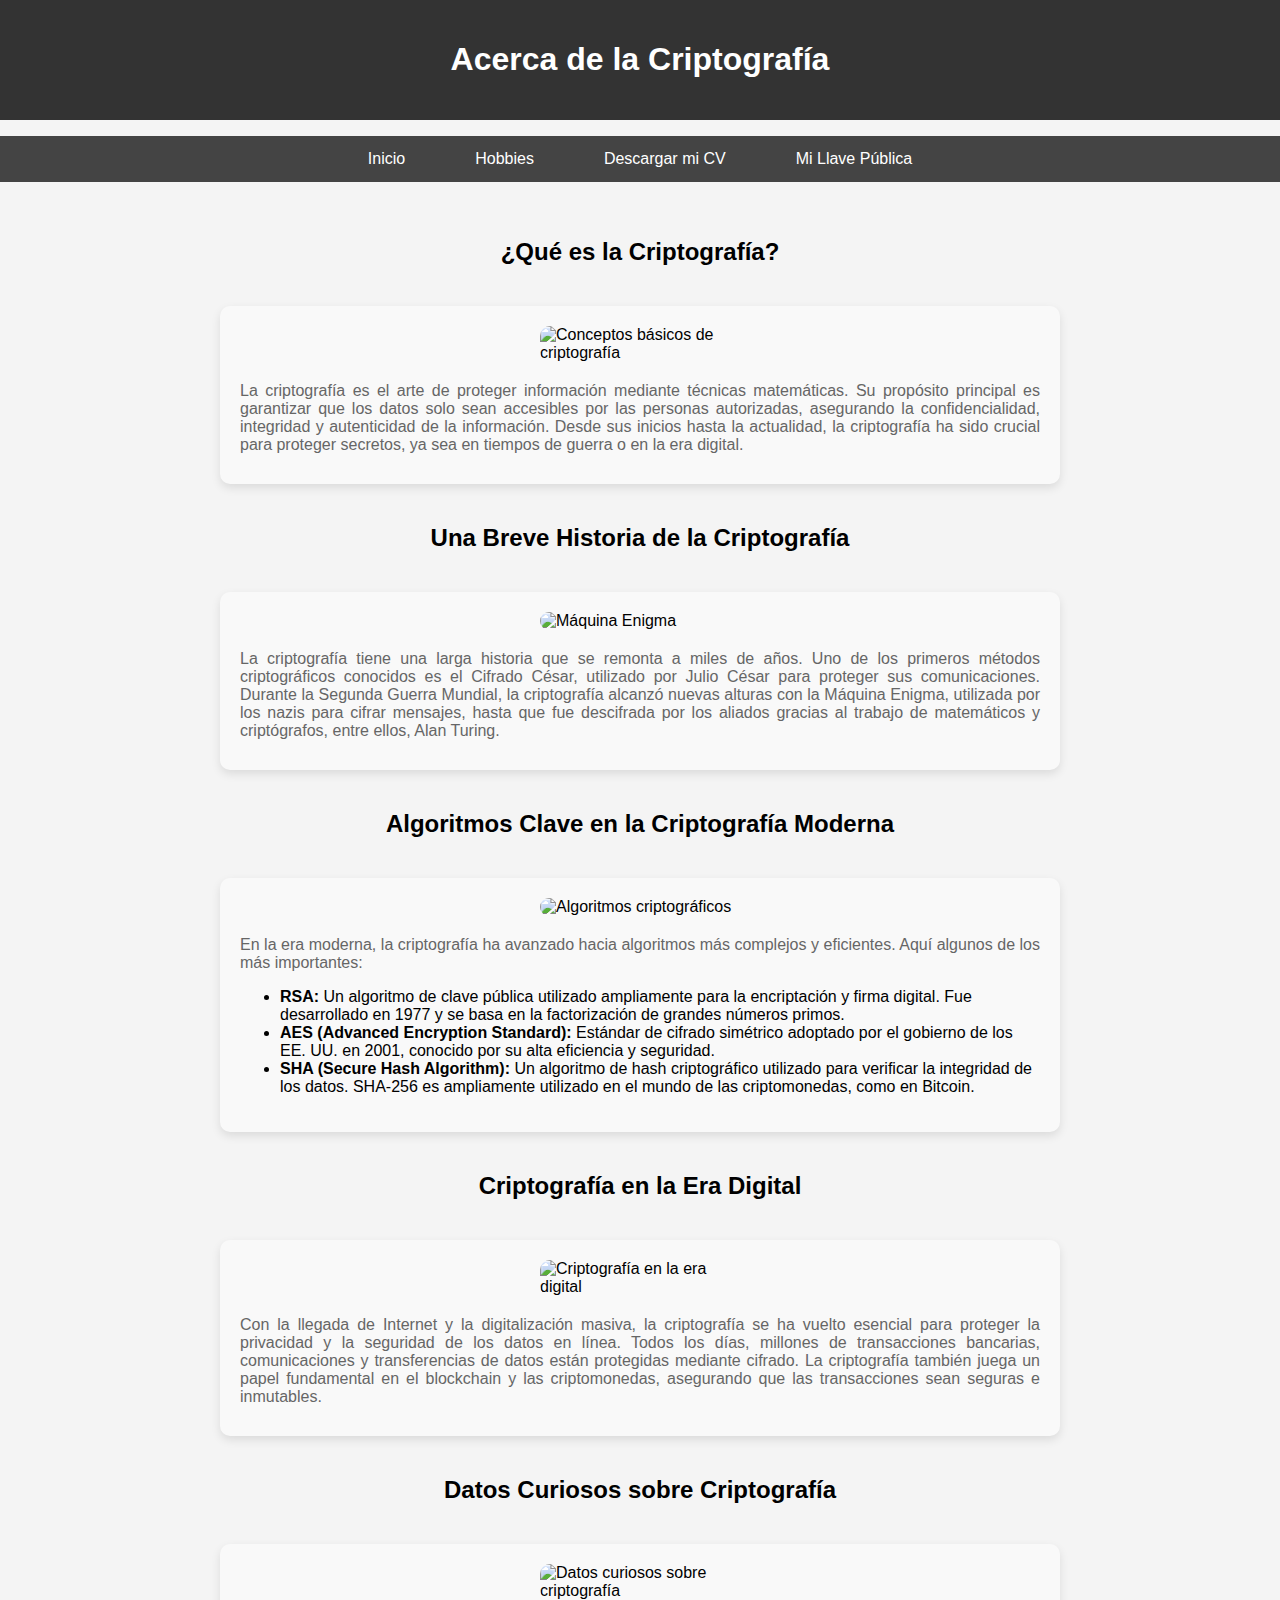
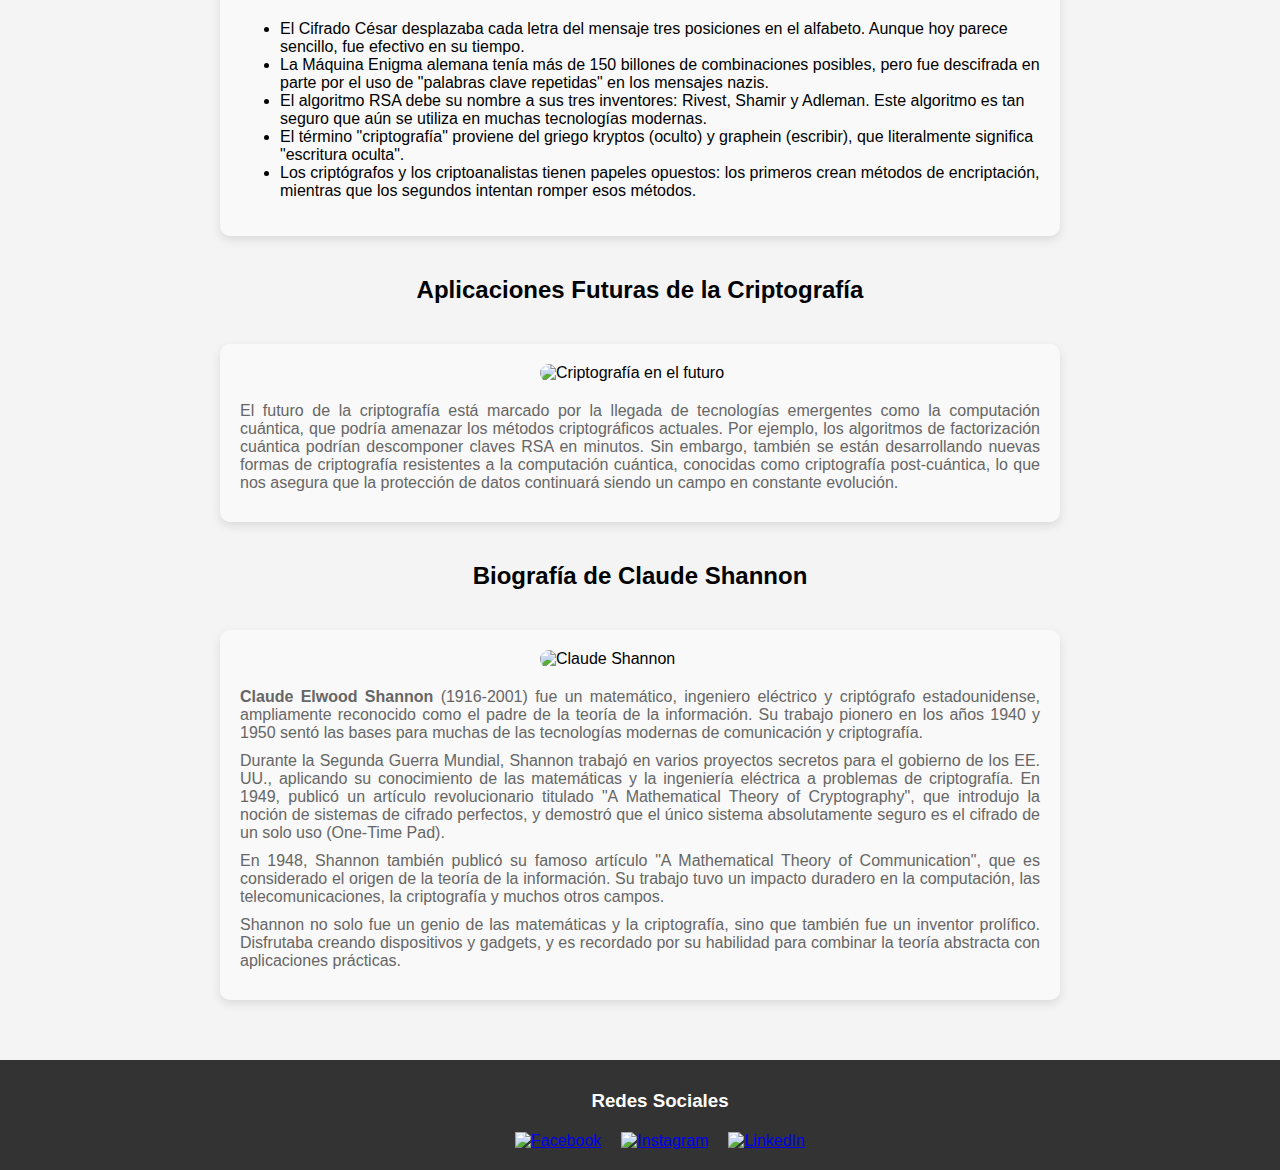
==== criptografia.html @ 6e07543c "Add files via upload" ====
<!DOCTYPE html>
<html lang="es">
<head>
    <meta charset="UTF-8">
    <meta name="viewport" content="width=device-width, initial-scale=1.0">
    <title>Criptografía</title>
    <link rel="stylesheet" href="styles.css">
</head>
<body>
    <header>
        <h1>Acerca de la Criptografía</h1>
    </header>

    <nav>
        <ul>
            <li><a href="index.html">Inicio</a></li>
            <li><a href="hobbies.html">Hobbies</a></li>
            <li><a href="cv.pdf" download>Descargar mi CV</a></li>
            <li><a href="#">Mi Llave Pública</a></li>
        </ul>
    </nav>

    <section class="cryptography-section">
        <h2>¿Qué es la Criptografía?</h2>
        <div class="cryptography-item">
            <img src="img/criptografia_basica.jpg" alt="Conceptos básicos de criptografía" class="crypto-photo">
            <p>La criptografía es el arte de proteger información mediante técnicas matemáticas. Su propósito principal es garantizar que los datos solo sean accesibles por las personas autorizadas, asegurando la confidencialidad, integridad y autenticidad de la información. Desde sus inicios hasta la actualidad, la criptografía ha sido crucial para proteger secretos, ya sea en tiempos de guerra o en la era digital.</p>
        </div>

        <h2>Una Breve Historia de la Criptografía</h2>
        <div class="cryptography-item">
            <img src="img/enigma.jpg" alt="Máquina Enigma" class="crypto-photo">
            <p>La criptografía tiene una larga historia que se remonta a miles de años. Uno de los primeros métodos criptográficos conocidos es el 
                Cifrado César, utilizado por Julio César para proteger sus comunicaciones. Durante la Segunda Guerra Mundial, 
                la criptografía alcanzó nuevas alturas con la Máquina Enigma, utilizada por los nazis para cifrar mensajes, 
                hasta que fue descifrada por los aliados gracias al trabajo de matemáticos y criptógrafos, entre ellos, 
                Alan Turing.</p>
        </div>

        <h2>Algoritmos Clave en la Criptografía Moderna</h2>
        <div class="cryptography-item">
            <img src="img/algo.jpg" alt="Algoritmos criptográficos" class="crypto-photo">
            <p>En la era moderna, la criptografía ha avanzado hacia algoritmos más complejos y eficientes. 
                Aquí algunos de los más importantes:</p>
            <ul>
                <li><strong>RSA:</strong> Un algoritmo de clave pública utilizado ampliamente para la encriptación y firma digital. Fue desarrollado en 1977 y se basa en la factorización de grandes números primos.</li>
                <li><strong>AES (Advanced Encryption Standard):</strong> Estándar de cifrado simétrico adoptado por el gobierno de los EE. UU. en 2001, conocido por su alta eficiencia y seguridad.</li>
                <li><strong>SHA (Secure Hash Algorithm):</strong> Un algoritmo de hash criptográfico utilizado para verificar la integridad de los datos. SHA-256 es ampliamente utilizado en el mundo de las criptomonedas, como en Bitcoin.</li>
            </ul>
        </div>

        <h2>Criptografía en la Era Digital</h2>
        <div class="cryptography-item">
            <img src="img/criptografia_digital.jpg" alt="Criptografía en la era digital" class="crypto-photo">
            <p>Con la llegada de Internet y la digitalización masiva, la criptografía se ha vuelto esencial para proteger la privacidad y la seguridad de los datos en línea. Todos los días, millones de transacciones bancarias, comunicaciones y transferencias de datos están protegidas mediante cifrado. La criptografía también juega un papel fundamental en el blockchain y las criptomonedas, asegurando que las transacciones sean seguras e inmutables.</p>
        </div>

        <h2>Datos Curiosos sobre Criptografía</h2>
        <div class="cryptography-item">
            <img src="img/datos_curiosos.jpg" alt="Datos curiosos sobre criptografía" class="crypto-photo">
            <ul>
                <li>El Cifrado César desplazaba cada letra del mensaje tres posiciones en el alfabeto. Aunque hoy parece sencillo, fue efectivo en su tiempo.</li>
                <li>La Máquina Enigma alemana tenía más de 150 billones de combinaciones posibles, pero fue descifrada en parte por el uso de "palabras clave repetidas" en los mensajes nazis.</li>
                <li>El algoritmo RSA debe su nombre a sus tres inventores: Rivest, Shamir y Adleman. Este algoritmo es tan seguro que aún se utiliza en muchas tecnologías modernas.</li>
                <li>El término "criptografía" proviene del griego kryptos (oculto) y graphein (escribir), que literalmente significa "escritura oculta".</li>
                <li>Los criptógrafos y los criptoanalistas tienen papeles opuestos: los primeros crean métodos de encriptación, mientras que los segundos intentan romper esos métodos.</li>
            </ul>
        </div>

        <h2>Aplicaciones Futuras de la Criptografía</h2>
        <div class="cryptography-item">
            <img src="img/criptografia_futuro.jpg" alt="Criptografía en el futuro" class="crypto-photo">
            <p>El futuro de la criptografía está marcado por la llegada de tecnologías emergentes como la computación cuántica, que podría amenazar los métodos criptográficos actuales. Por ejemplo, los algoritmos de factorización cuántica podrían descomponer claves RSA en minutos. Sin embargo, también se están desarrollando nuevas formas de criptografía resistentes a la computación cuántica, conocidas como criptografía post-cuántica, lo que nos asegura que la protección de datos continuará siendo un campo en constante evolución.</p>
        </div>
        <h2>Biografía de Claude Shannon</h2>
        <div class="cryptography-item">
            <img src="img/cs.jpg" alt="Claude Shannon" class="crypto-photo">
            <p><strong>Claude Elwood Shannon</strong> (1916-2001) fue un matemático, ingeniero eléctrico y criptógrafo estadounidense, ampliamente reconocido como el padre de la teoría de la información. Su trabajo pionero en los años 1940 y 1950 sentó las bases para muchas de las tecnologías modernas de comunicación y criptografía.</p>
            <p>Durante la Segunda Guerra Mundial, Shannon trabajó en varios proyectos secretos para el gobierno de los EE. UU., aplicando su conocimiento de las matemáticas y la ingeniería eléctrica a problemas de criptografía. En 1949, publicó un artículo revolucionario titulado "A Mathematical Theory of Cryptography", que introdujo la noción de sistemas de cifrado perfectos, y demostró que el único sistema absolutamente seguro es el cifrado de un solo uso (One-Time Pad).</p>
            <p>En 1948, Shannon también publicó su famoso artículo "A Mathematical Theory of Communication", que es considerado el origen de la teoría de la información. Su trabajo tuvo un impacto duradero en la computación, las telecomunicaciones, la criptografía y muchos otros campos.</p>
            <p>Shannon no solo fue un genio de las matemáticas y la criptografía, sino que también fue un inventor prolífico. Disfrutaba creando dispositivos y gadgets, y es recordado por su habilidad para combinar la teoría abstracta con aplicaciones prácticas.</p>
        </div>
        
    </section>

    <footer>
        <h3>Redes Sociales</h3>
        <div class="social-links">
            <a href="https://www.facebook.com/luisangel.ruiz.94043" target="_blank">
                <img src="img/facebook.png" alt="Facebook" class="social-icon">
            </a>
            <a href="https://www.instagram.com/don_canon_21/" target="_blank">
                <img src="img/instagram.png" alt="Instagram" class="social-icon">
            </a>
            <a href="https://www.linkedin.com/in/ruiz-reyes-luis-ángel-928b5332a/" target="_blank">
                <img src="img/linkedin.png" alt="LinkedIn" class="social-icon">
            </a>
        </div>
    </footer>
</body>
</html>
---- styles.css ----
/* Estilos generales */
body {
    font-family: Arial, sans-serif;
    margin: 0;
    padding: 0;
    background-color: #f4f4f4;
}

/* Encabezado */
header {
    background-color: #333;
    color: white;
    padding: 20px;
    text-align: center;
}

.profile-photo {
    width: 150px; /* Tamaño de la foto de perfil */
    border-radius: 50%; /* Foto redondeada */
    margin-top: 20px;
}

/* Menú de navegación */
nav ul {
    display: flex;
    justify-content: center;
    list-style-type: none;
    background-color: #444;
    padding: 0;
}

nav ul li {
    margin: 0 15px;
}

nav ul li a {
    color: white;
    text-decoration: none;
    padding: 14px 20px;
    display: block;
}

nav ul li a:hover {
    background-color: #555;
}

/* Secciones */
section {
    padding: 20px;
    text-align: center;
}

/* Centrado del texto y contenido */
.education-item {
    text-align: left; /* Texto alineado a la izquierda */
    margin: 40px auto; /* Márgenes automáticos para centrar */
    max-width: 800px; /* Define el ancho máximo del contenido */
    padding: 20px; /* Espacio interno para mejorar la lectura */
    border-radius: 10px; /* Bordes redondeados */
    background-color: #f9f9f9; /* Fondo claro */
    box-shadow: 0px 4px 10px rgba(0, 0, 0, 0.1); /* Sombra ligera */
}

/* Justificación del texto */
.education-item p {
    text-align: justify;
    color: #666;
    margin: 10px 0;
}

/* Estilo para la formación académica con fotos encima del texto */
.education-photo-top {
    display: block;
    margin-left: auto;
    margin-right: auto;
    width: 200px; /* Tamaño de las imágenes */
    height: auto; /* Mantener proporción */
    margin-bottom: 20px;
    border-radius: 10px;
}

.education-item h3 {
    text-align: center;
    margin: 10px 0;
    color: #333;
}

/* Sección de hobbies */
.hobbies {
    padding: 20px;
}

/* Estilo para cada hobby */
.hobby-item {
    text-align: left; /* Alinear el texto a la izquierda */
    margin: 40px auto;
    max-width: 800px;
    padding: 20px;
    background-color: #f9f9f9;
    border-radius: 10px;
    box-shadow: 0px 4px 10px rgba(0, 0, 0, 0.1);
}

/* Justificación del texto en hobbies */
.hobby-item p {
    text-align: justify;
    color: #666;
    margin: 10px 0;
}

/* Estilo para las imágenes de hobbies */
.hobby-photo {
    display: block;
    margin: 0 auto 20px auto;
    width: 200px; /* Tamaño ajustable */
    border-radius: 10px;
}

/* Estilo para los videos */
video {
    display: block;
    margin: 20px auto;
}

/* Sección de criptografía */
.cryptography-section {
    padding: 20px;
}

/* Estilo para cada ítem de criptografía */
.cryptography-item {
    text-align: left; /* Alinear el texto a la izquierda */
    margin: 40px auto;
    max-width: 800px;
    padding: 20px;
    background-color: #f9f9f9;
    border-radius: 10px;
    box-shadow: 0px 4px 10px rgba(0, 0, 0, 0.1);
}

/* Justificación del texto en criptografía */
.cryptography-item p {
    text-align: justify;
    color: #666;
    margin: 10px 0;
}

/* Estilo para las imágenes de criptografía */
.crypto-photo {
    display: block;
    margin: 0 auto 20px auto;
    width: 200px; /* Ajusta según sea necesario */
    border-radius: 10px;
}

/* Redes sociales */
.social-links {
    display: flex;
    justify-content: center;
    margin-top: 20px;
}

.social-links a {
    margin: 0 10px;
}

.social-icon {
    width: 40px; /* Tamaño del icono de redes sociales */
    height: 40px;
    object-fit: contain;
}

.social-icon:hover {
    opacity: 0.7; /* Efecto de opacidad al pasar el ratón */
}

/* Pie de página */
footer {
    background-color: #333;
    color: white;
    text-align: center;
    padding: 20px;
    position: relative;
    bottom: 0;
    width: 100%;
}

footer h3 {
    margin: 10px 0;
}
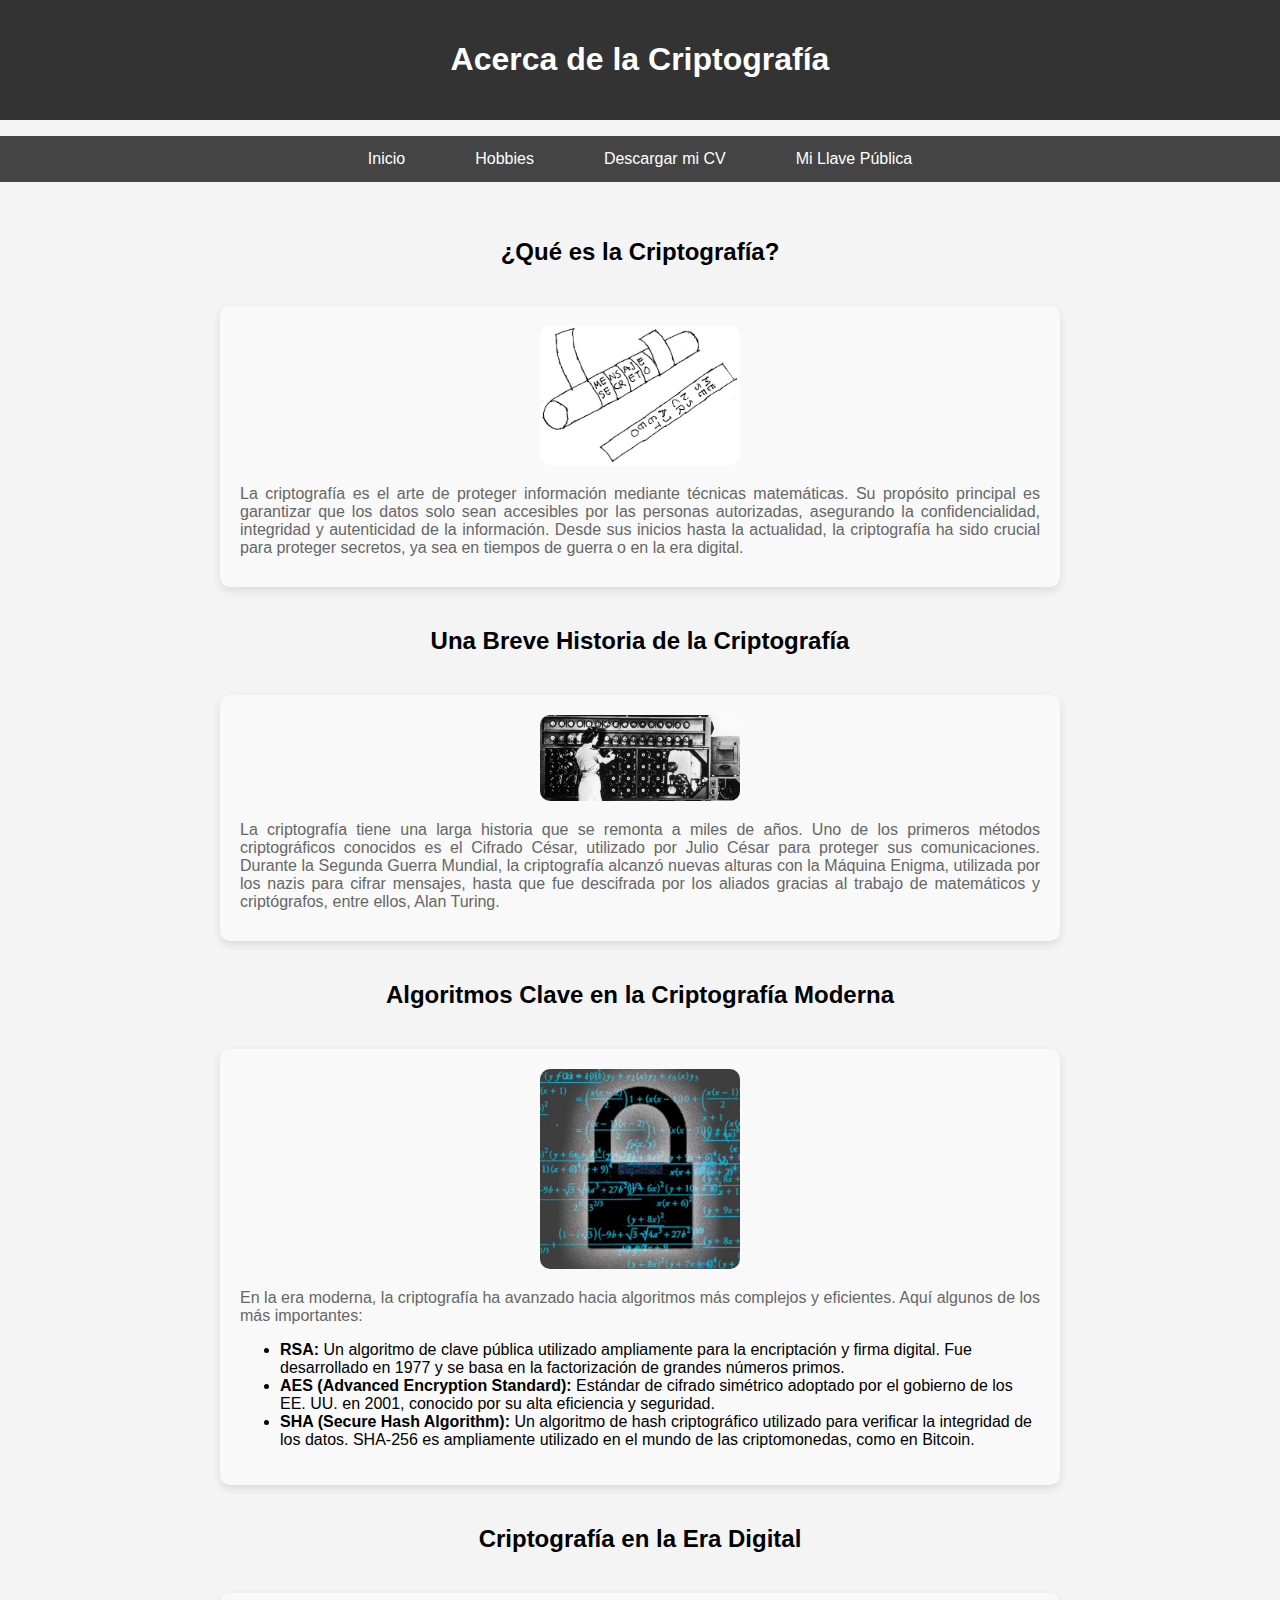
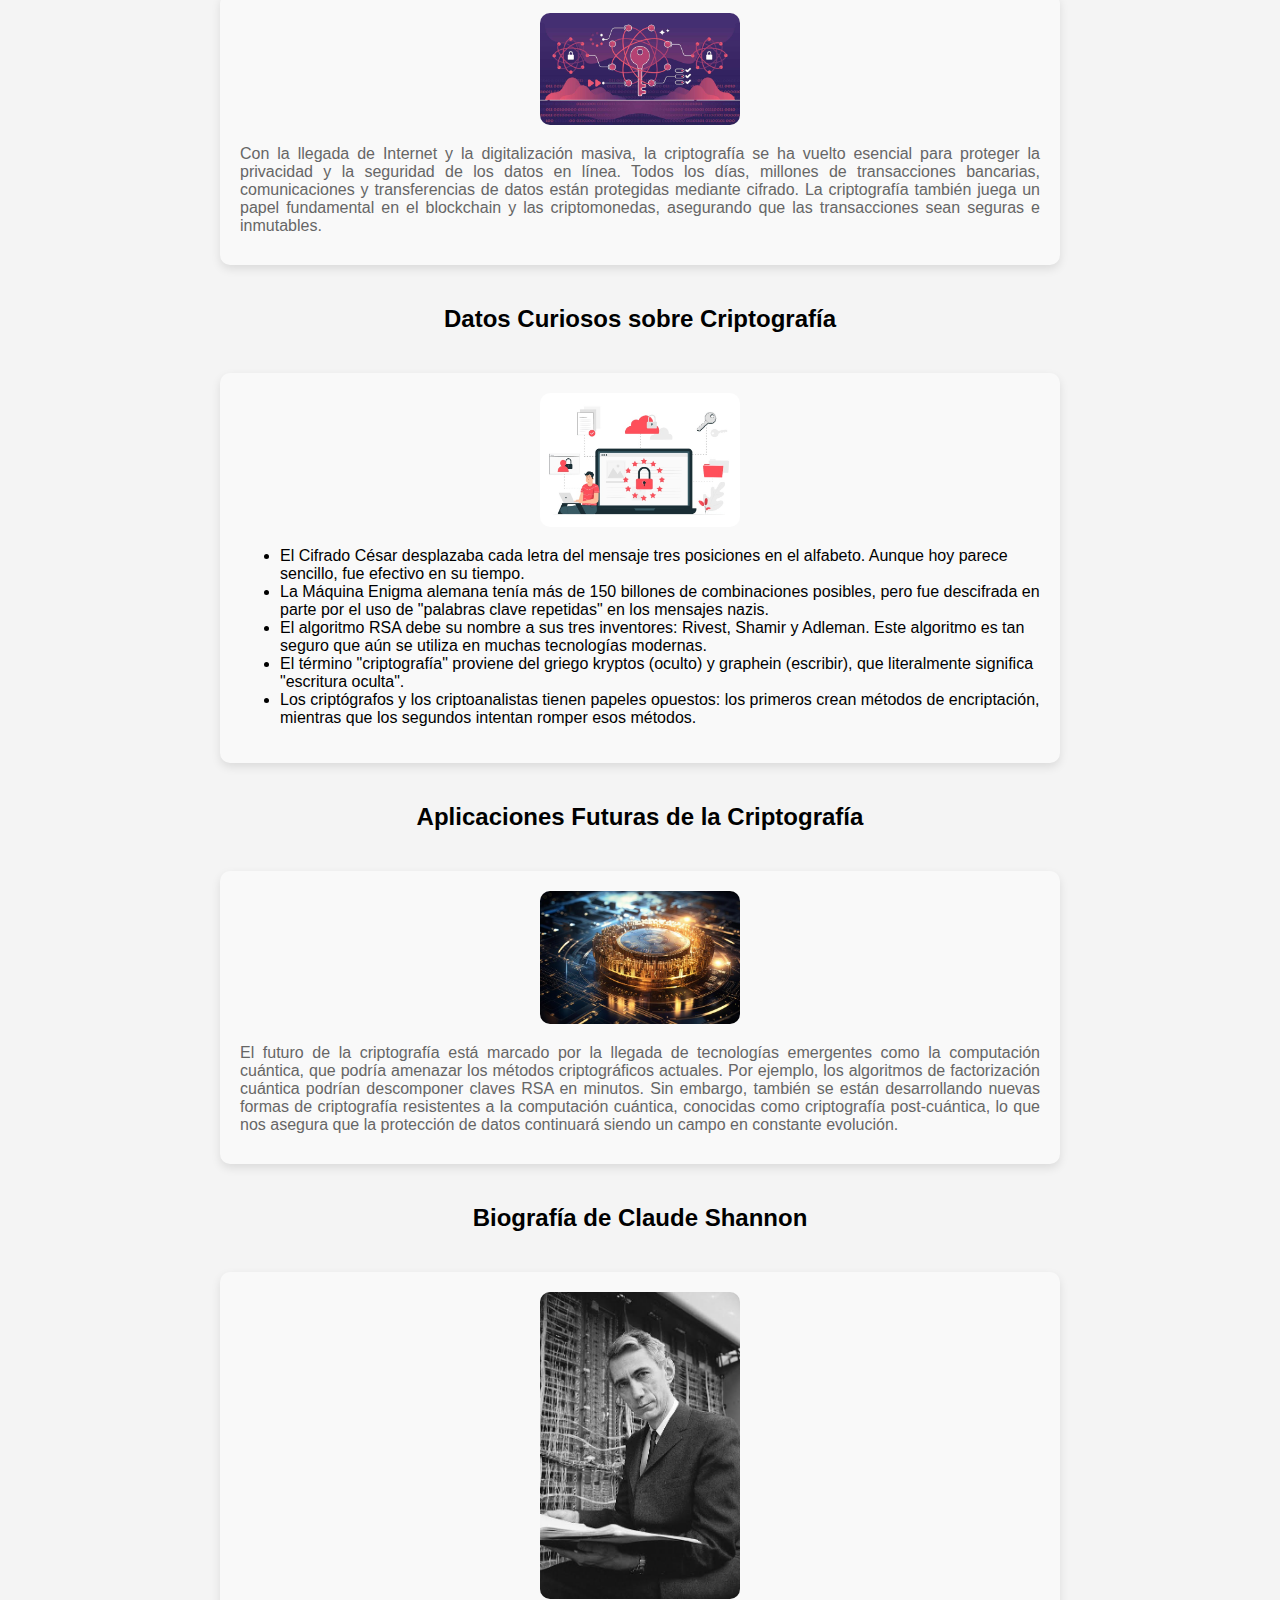
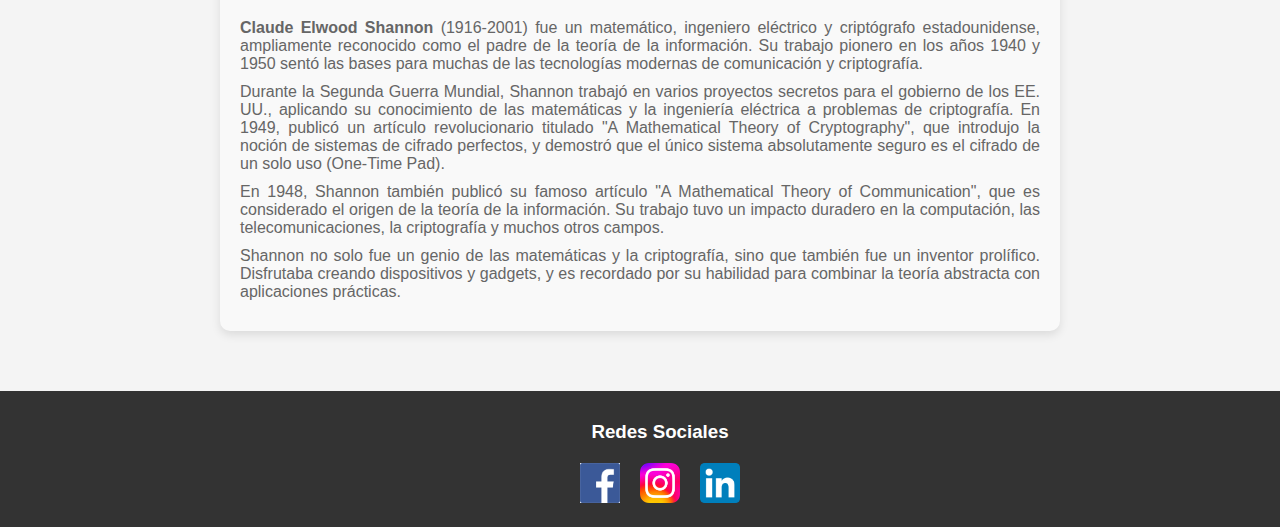
==== commit 94e6515d: "Update criptografia.html" ====
--- a/criptografia.html
+++ b/criptografia.html
@@ -92,7 +92,7 @@
             <a href="https://www.instagram.com/don_canon_21/" target="_blank">
                 <img src="img/instagram.png" alt="Instagram" class="social-icon">
             </a>
-            <a href="https://www.linkedin.com/in/ruiz-reyes-luis-ángel-928b5332a/" target="_blank">
+            <a href="www.linkedin.com/in/luis-angel-ruiz-reyes-928b5332a" target="_blank">
                 <img src="img/linkedin.png" alt="LinkedIn" class="social-icon">
             </a>
         </div>
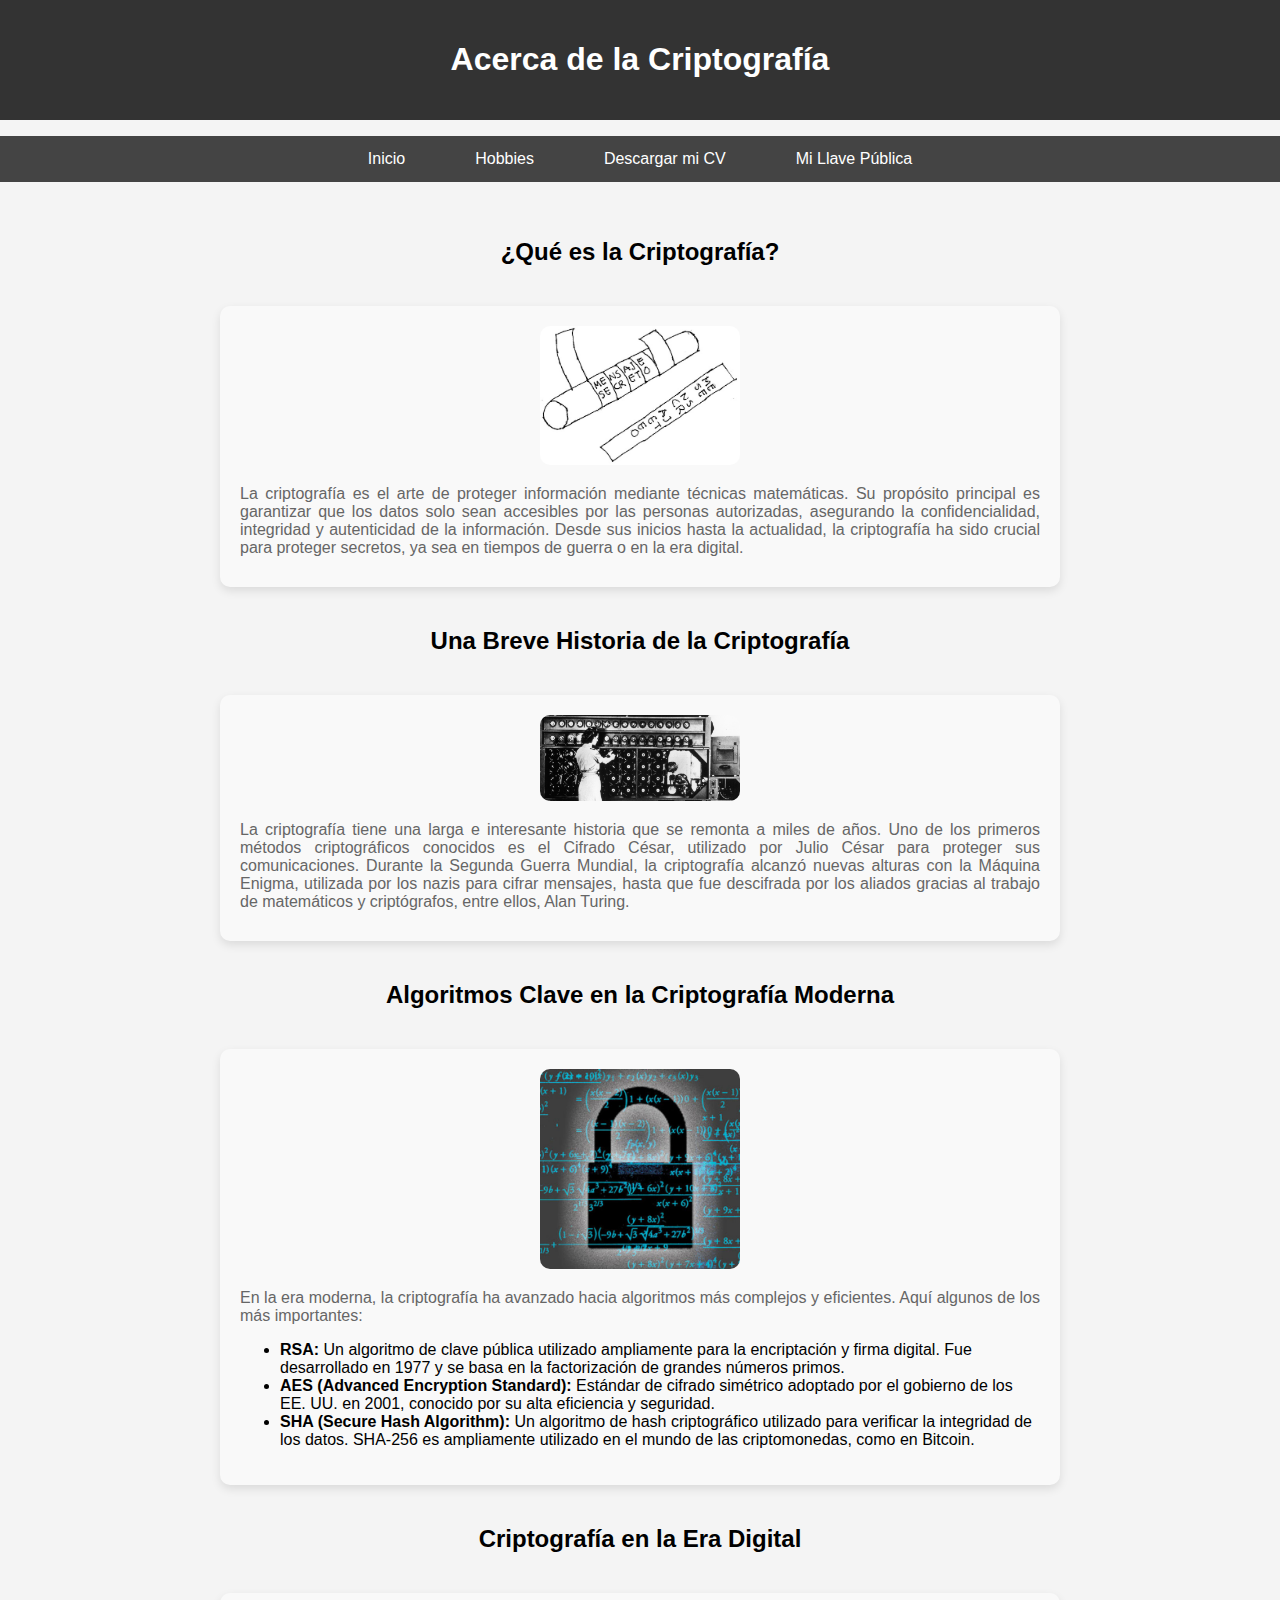
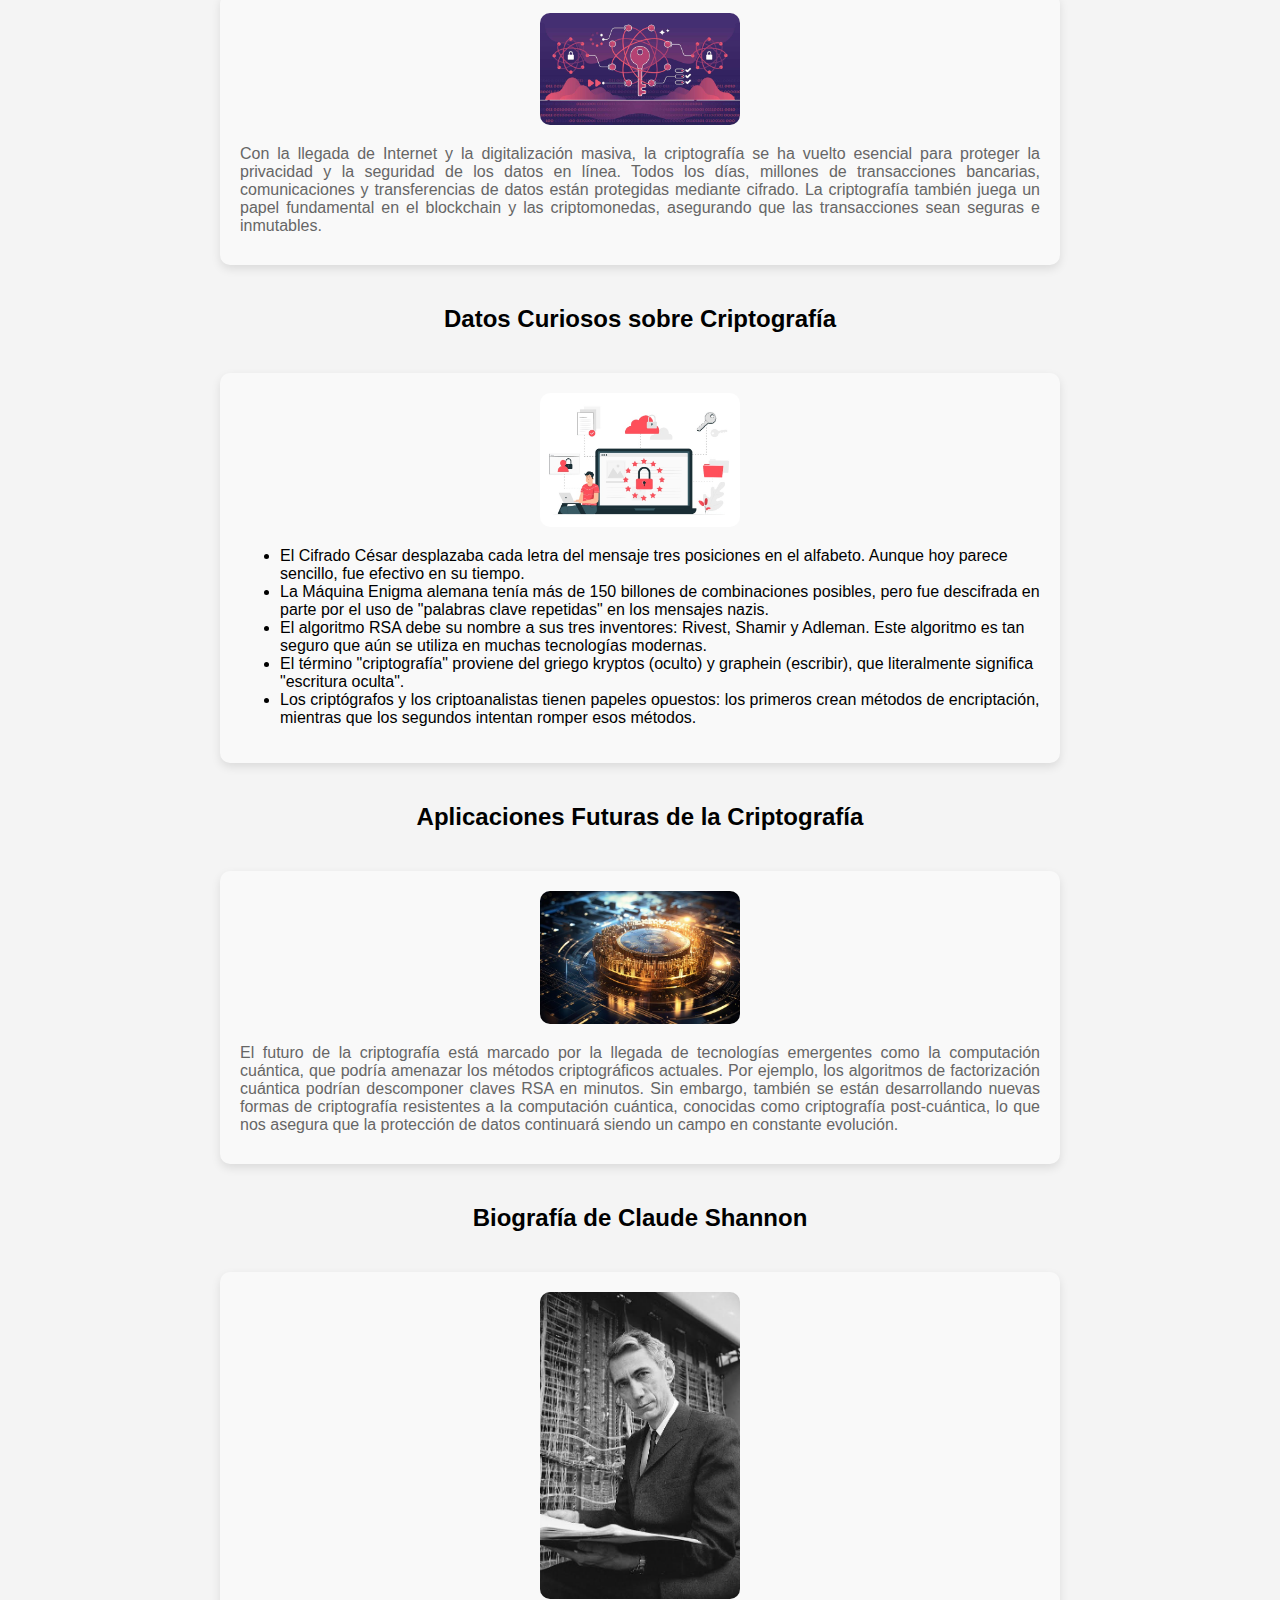
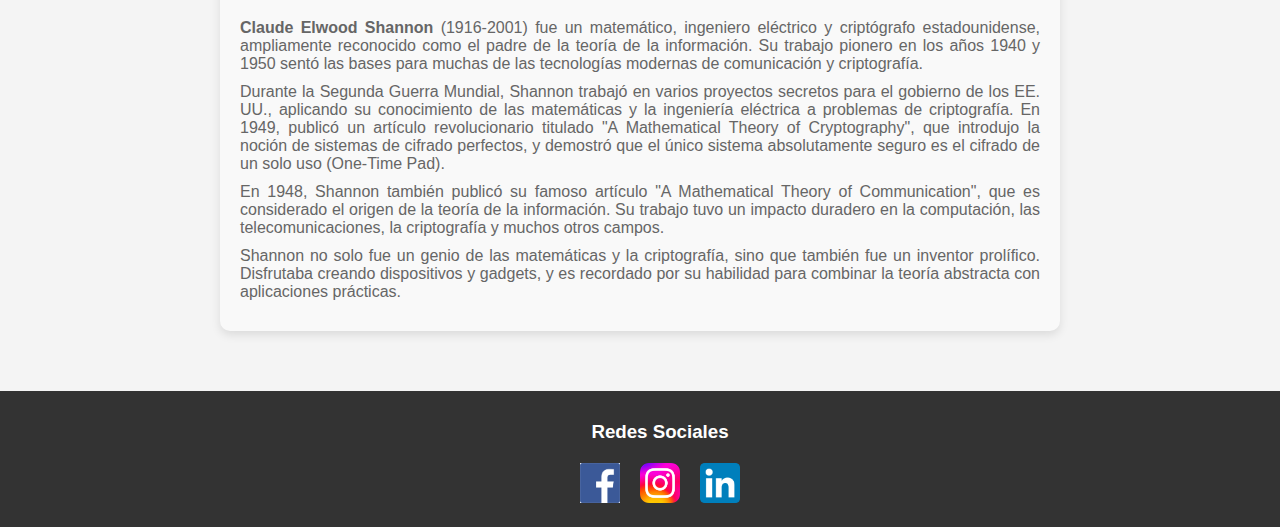
==== commit 223d2f3f: "add:llave" ====
--- a/criptografia.html
+++ b/criptografia.html
@@ -16,7 +16,7 @@
             <li><a href="index.html">Inicio</a></li>
             <li><a href="hobbies.html">Hobbies</a></li>
             <li><a href="cv.pdf" download>Descargar mi CV</a></li>
-            <li><a href="#">Mi Llave Pública</a></li>
+            <li><a href="web_cripto/luis_publica.pem" download>Mi Llave Pública</a></li>
         </ul>
     </nav>
 
@@ -30,7 +30,7 @@
         <h2>Una Breve Historia de la Criptografía</h2>
         <div class="cryptography-item">
             <img src="img/enigma.jpg" alt="Máquina Enigma" class="crypto-photo">
-            <p>La criptografía tiene una larga historia que se remonta a miles de años. Uno de los primeros métodos criptográficos conocidos es el 
+            <p>La criptografía tiene una larga e interesante historia que se remonta a miles de años. Uno de los primeros métodos criptográficos conocidos es el 
                 Cifrado César, utilizado por Julio César para proteger sus comunicaciones. Durante la Segunda Guerra Mundial, 
                 la criptografía alcanzó nuevas alturas con la Máquina Enigma, utilizada por los nazis para cifrar mensajes, 
                 hasta que fue descifrada por los aliados gracias al trabajo de matemáticos y criptógrafos, entre ellos, 
